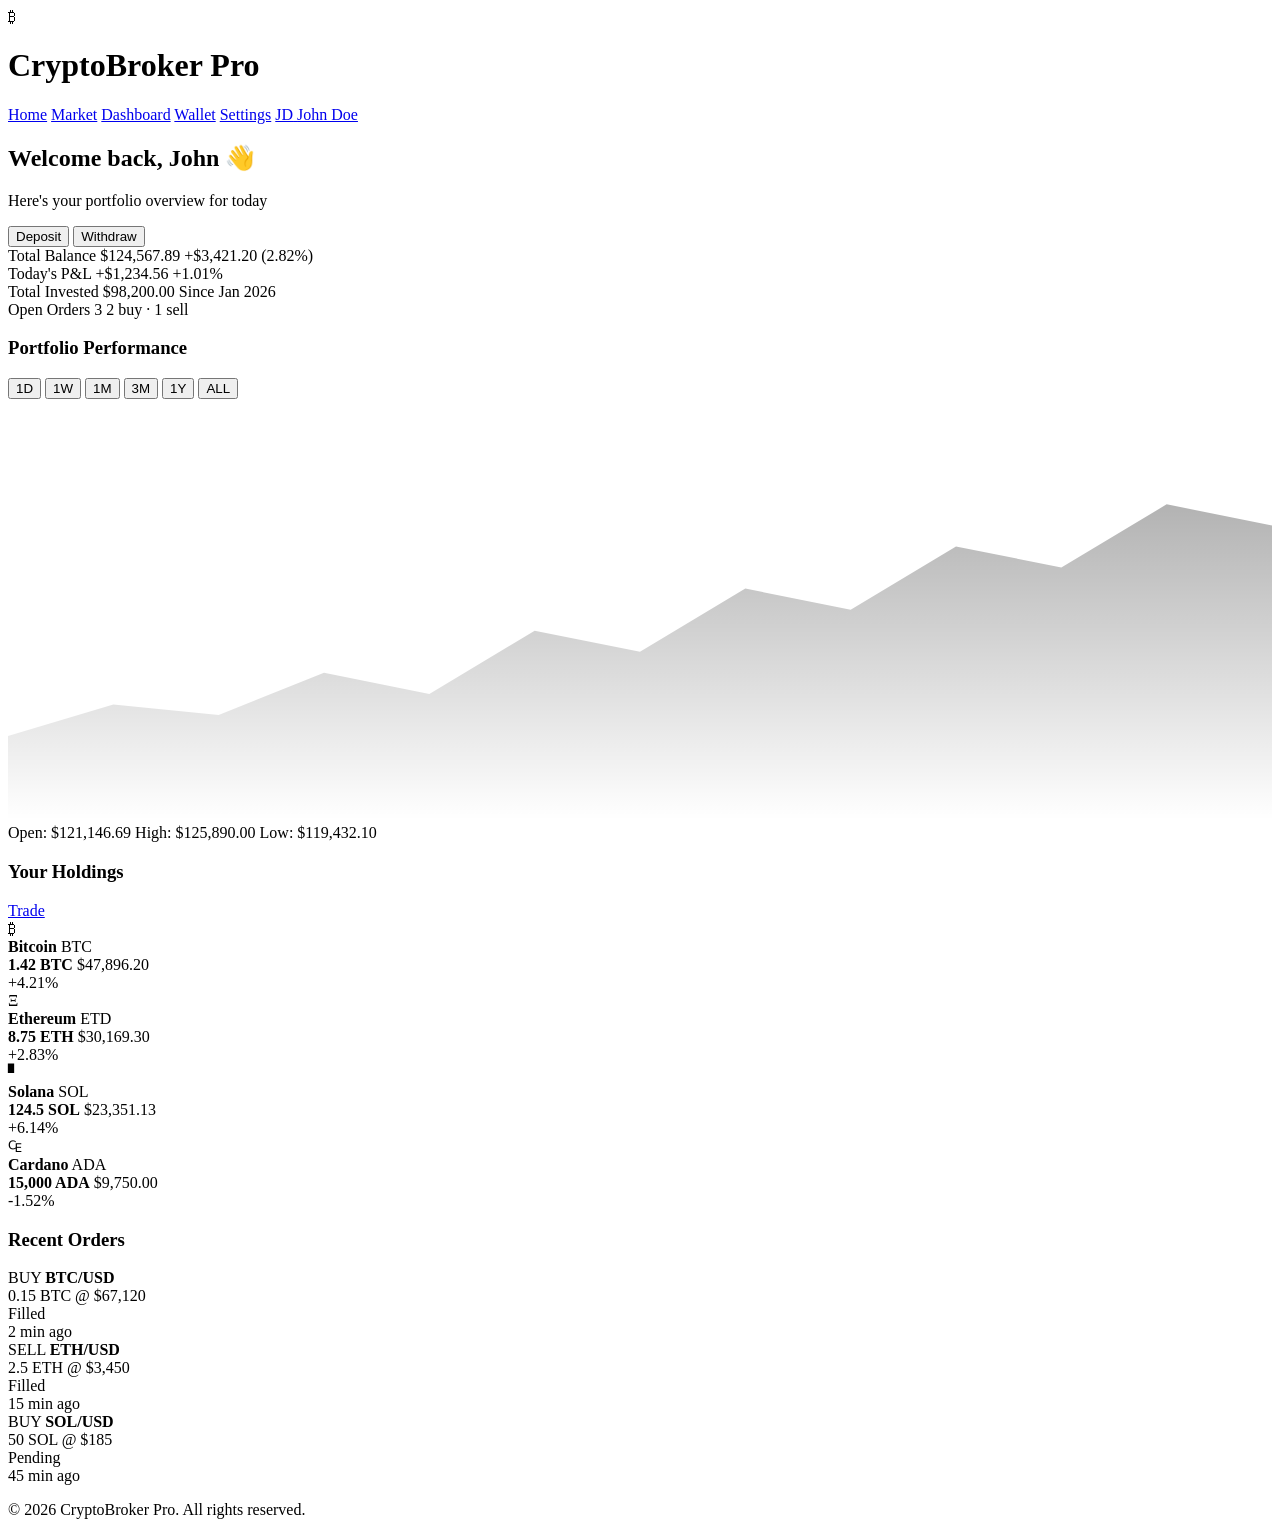
==== dashboard.html @ 443a2b5e "Add dashboard page" ====
<!DOCTYPE html>
<html lang="en">
<head>
    <meta charset="UTF-8">
    <meta name="viewport" content="width=device-width, initial-scale=1.0">
    <title>Dashboard — CryptoBroker Pro</title>
    <link rel="stylesheet" href="styles.css">
    <link href="https://fonts.googleapis.com/css2?family=Inter:wght@400;500;600;700;800&amp;display=swap" rel="stylesheet">
</head>
<body>
    <header>
        <div class="header-inner">
            <div class="logo">
                <span class="logo-icon">₿</span>
                <h1>CryptoBroker <span>Pro</span></h1>
            </div>
            <nav>
                <a href="index.html">Home</a>
                <a href="market.html">Market</a>
                <a href="dashboard.html" class="active">Dashboard</a>
                <a href="wallet.html">Wallet</a>
                <a href="settings.html">Settings</a>
                <a href="#" class="user-menu">
                    <span class="user-avatar">JD</span>
                    <span>John Doe</span>
                </a>
            </nav>
        </div>
    </header>

    <main class="dashboard">
        <div class="dashboard-header">
            <div>
                <h2>Welcome back, John 👋</h2>
                <p>Here's your portfolio overview for today</p>
            </div>
            <div class="dashboard-actions">
                <button class="btn-primary">Deposit</button>
                <button class="btn-outline">Withdraw</button>
            </div>
        </div>

        <div class="portfolio-summary">
            <div class="summary-card">
                <span class="summary-label">Total Balance</span>
                <span class="summary-value">$124,567.89</span>
                <span class="summary-change up">+$3,421.20 (2.82%)</span>
            </div>
            <div class="summary-card">
                <span class="summary-label">Today's P&L</span>
                <span class="summary-value">+$1,234.56</span>
                <span class="summary-change up">+1.01%</span>
            </div>
            <div class="summary-card">
                <span class="summary-label">Total Invested</span>
                <span class="summary-value">$98,200.00</span>
                <span class="summary-change">Since Jan 2026</span>
            </div>
            <div class="summary-card">
                <span class="summary-label">Open Orders</span>
                <span class="summary-value">3</span>
                <span class="summary-change">2 buy · 1 sell</span>
            </div>
        </div>

        <div class="dashboard-grid">
            <div class="dashboard-card chart-card">
                <div class="card-header">
                    <h3>Portfolio Performance</h3>
                    <div class="timeframe-buttons">
                        <button class="active">1D</button>
                        <button>1W</button>
                        <button>1M</button>
                        <button>3M</button>
                        <button>1Y</button>
                        <button>ALL</button>
                    </div>
                </div>
                <div class="chart-placeholder">
                    <div class="chart-svg">
                        <svg viewBox="0 0 600 200" preserveAspectRatio="none">
                            <defs>
                                <linearGradient id="chartGrad" x1="0" y1="0" x2="0" y2="1">
                                    <stop offset="0%" stop-color="var(--chart-up)" stop-opacity="0.3"/>
                                    <stop offset="100%" stop-color="var(--chart-up)" stop-opacity="0"/>
                                </linearGradient>
                            </defs>
                            <path d="M0,160 L50,145 L100,150 L150,130 L200,140 L250,110 L300,120 L350,90 L400,100 L450,70 L500,80 L550,50 L600,60" fill="none" stroke="var(--chart-up)" stroke-width="2"/>
                            <path d="M0,160 L50,145 L100,150 L150,130 L200,140 L250,110 L300,120 L350,90 L400,100 L450,70 L500,80 L550,50 L600,60 L600,200 L0,200 Z" fill="url(#chartGrad)"/>
                        </svg>
                    </div>
                    <div class="chart-stats">
                        <span>Open: $121,146.69</span>
                        <span>High: $125,890.00</span>
                        <span>Low: $119,432.10</span>
                    </div>
                </div>
            </div>

            <div class="dashboard-card holdings-card">
                <div class="card-header">
                    <h3>Your Holdings</h3>
                    <a href="market.html" class="btn-outline btn-sm">Trade</a>
                </div>
                <div class="holdings-table">
                    <div class="holding-row">
                        <div class="holding-info">
                            <div class="holding-icon btc">₿</div>
                            <div>
                                <strong>Bitcoin</strong>
                                <span>BTC</span>
                            </div>
                        </div>
                        <div class="holding-amount">
                            <strong>1.42 BTC</strong>
                            <span>$47,896.20</span>
                        </div>
                        <div class="holding-change up">+4.21%</div>
                    </div>
                    <div class="holding-row">
                        <div class="holding-info">
                            <div class="holding-icon eth">Ξ</div>
                            <div>
                                <strong>Ethereum</strong>
                                <span>ETD</span>
                            </div>
                        </div>
                        <div class="holding-amount">
                            <strong>8.75 ETH</strong>
                            <span>$30,169.30</span>
                        </div>
                        <div class="holding-change up">+2.83%</div>
                    </div>
                    <div class="holding-row">
                        <div class="holding-info">
                            <div class="holding-icon sol">▘</div>
                            <div>
                                <strong>Solana</strong>
                                <span>SOL</span>
                            </div>
                        </div>
                        <div class="holding-amount">
                            <strong>124.5 SOL</strong>
                            <span>$23,351.13</span>
                        </div>
                        <div class="holding-change up">+6.14%</div>
                    </div>
                    <div class="holding-row">
                        <div class="holding-info">
                            <div class="holding-icon ada">₠</div>
                            <div>
                                <strong>Cardano</strong>
                                <span>ADA</span>
                            </div>
                        </div>
                        <div class="holding-amount">
                            <strong>15,000 ADA</strong>
                            <span>$9,750.00</span>
                        </div>
                        <div class="holding-change down">-1.52%</div>
                    </div>
                </div>
            </div>

            <div class="dashboard-card orders-card">
                <div class="card-header">
                    <h3>Recent Orders</h3>
                </div>
                <div class="orders-list">
                    <div class="order-row">
                        <div>
                            <span class="order-type buy">BUY</span>
                            <strong>BTC/USD</strong>
                        </div>
                        <div>0.15 BTC @ $67,120</div>
                        <div class="order-status filled">Filled</div>
                        <span>2 min ago</span>
                    </div>
                    <div class="order-row">
                        <div>
                            <span class="order-type sell">SELL</span>
                            <strong>ETH/USD</strong>
                        </div>
                        <div>2.5 ETH @ $3,450</div>
                        <div class="order-status filled">Filled</div>
                        <span>15 min ago</span>
                    </div>
                    <div class="order-row">
                        <div>
                            <span class="order-type buy">BUY</span>
                            <strong>SOL/USD</strong>
                        </div>
                        <div>50 SOL @ $185</div>
                        <div class="order-status pending">Pending</div>
                        <span>45 min ago</span>
                    </div>
                </div>
            </div>
        </div>
    </main>

    <footer>
        <p>© 2026 CryptoBroker Pro. All rights reserved.</p>
    </footer>

    <script src="script.js"></script>
</body>
</html>
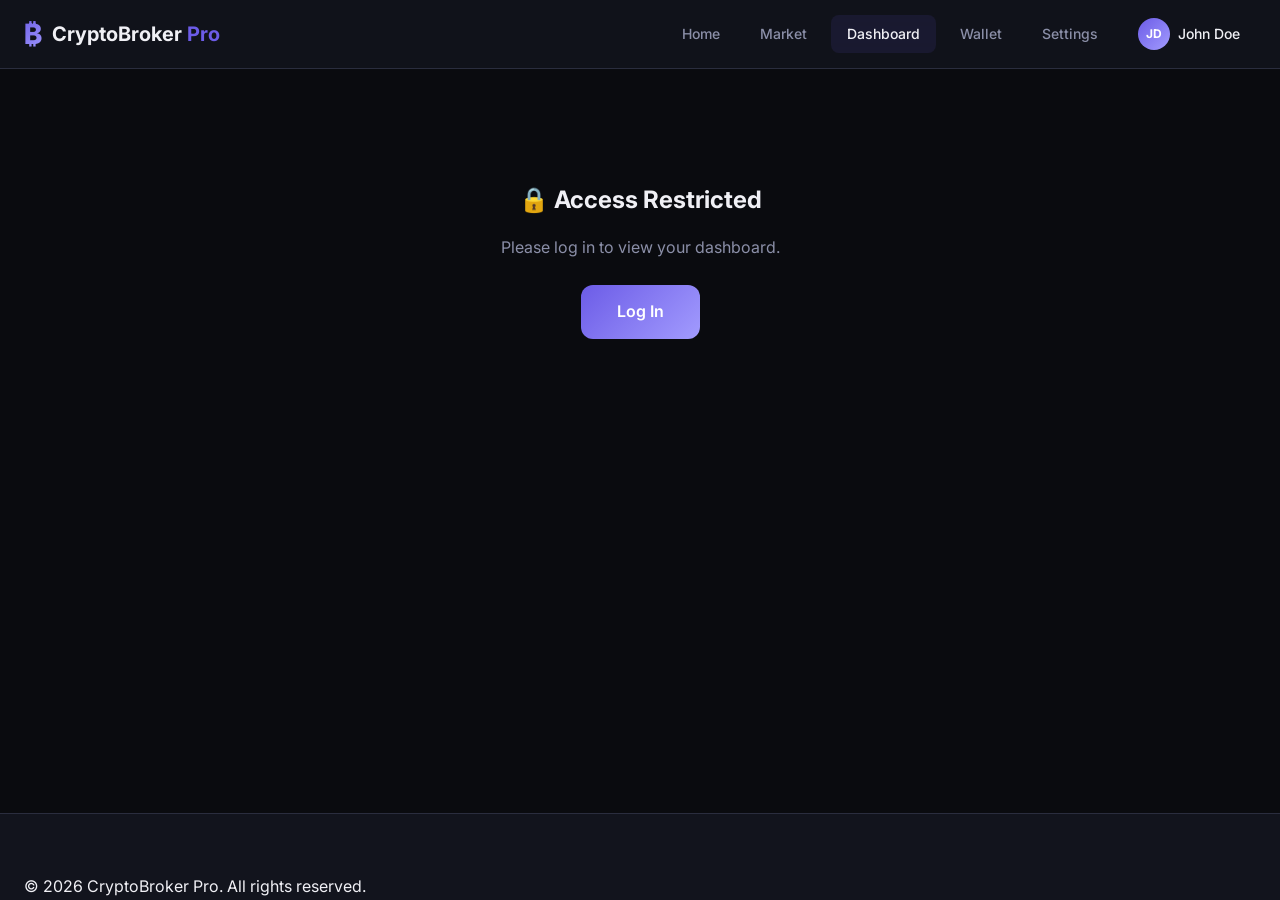
==== commit 3b9f158b: "Add files via upload" ====
--- a/dashboard.html
+++ b/dashboard.html
@@ -1,208 +1,209 @@
-<!DOCTYPE html>
-<html lang="en">
-<head>
-    <meta charset="UTF-8">
-    <meta name="viewport" content="width=device-width, initial-scale=1.0">
-    <title>Dashboard — CryptoBroker Pro</title>
-    <link rel="stylesheet" href="styles.css">
-    <link href="https://fonts.googleapis.com/css2?family=Inter:wght@400;500;600;700;800&amp;display=swap" rel="stylesheet">
-</head>
-<body>
-    <header>
-        <div class="header-inner">
-            <div class="logo">
-                <span class="logo-icon">₿</span>
-                <h1>CryptoBroker <span>Pro</span></h1>
-            </div>
-            <nav>
-                <a href="index.html">Home</a>
-                <a href="market.html">Market</a>
-                <a href="dashboard.html" class="active">Dashboard</a>
-                <a href="wallet.html">Wallet</a>
-                <a href="settings.html">Settings</a>
-                <a href="#" class="user-menu">
-                    <span class="user-avatar">JD</span>
-                    <span>John Doe</span>
-                </a>
-            </nav>
-        </div>
-    </header>
-
-    <main class="dashboard">
-        <div class="dashboard-header">
-            <div>
-                <h2>Welcome back, John 👋</h2>
-                <p>Here's your portfolio overview for today</p>
-            </div>
-            <div class="dashboard-actions">
-                <button class="btn-primary">Deposit</button>
-                <button class="btn-outline">Withdraw</button>
-            </div>
-        </div>
-
-        <div class="portfolio-summary">
-            <div class="summary-card">
-                <span class="summary-label">Total Balance</span>
-                <span class="summary-value">$124,567.89</span>
-                <span class="summary-change up">+$3,421.20 (2.82%)</span>
-            </div>
-            <div class="summary-card">
-                <span class="summary-label">Today's P&L</span>
-                <span class="summary-value">+$1,234.56</span>
-                <span class="summary-change up">+1.01%</span>
-            </div>
-            <div class="summary-card">
-                <span class="summary-label">Total Invested</span>
-                <span class="summary-value">$98,200.00</span>
-                <span class="summary-change">Since Jan 2026</span>
-            </div>
-            <div class="summary-card">
-                <span class="summary-label">Open Orders</span>
-                <span class="summary-value">3</span>
-                <span class="summary-change">2 buy · 1 sell</span>
-            </div>
-        </div>
-
-        <div class="dashboard-grid">
-            <div class="dashboard-card chart-card">
-                <div class="card-header">
-                    <h3>Portfolio Performance</h3>
-                    <div class="timeframe-buttons">
-                        <button class="active">1D</button>
-                        <button>1W</button>
-                        <button>1M</button>
-                        <button>3M</button>
-                        <button>1Y</button>
-                        <button>ALL</button>
-                    </div>
-                </div>
-                <div class="chart-placeholder">
-                    <div class="chart-svg">
-                        <svg viewBox="0 0 600 200" preserveAspectRatio="none">
-                            <defs>
-                                <linearGradient id="chartGrad" x1="0" y1="0" x2="0" y2="1">
-                                    <stop offset="0%" stop-color="var(--chart-up)" stop-opacity="0.3"/>
-                                    <stop offset="100%" stop-color="var(--chart-up)" stop-opacity="0"/>
-                                </linearGradient>
-                            </defs>
-                            <path d="M0,160 L50,145 L100,150 L150,130 L200,140 L250,110 L300,120 L350,90 L400,100 L450,70 L500,80 L550,50 L600,60" fill="none" stroke="var(--chart-up)" stroke-width="2"/>
-                            <path d="M0,160 L50,145 L100,150 L150,130 L200,140 L250,110 L300,120 L350,90 L400,100 L450,70 L500,80 L550,50 L600,60 L600,200 L0,200 Z" fill="url(#chartGrad)"/>
-                        </svg>
-                    </div>
-                    <div class="chart-stats">
-                        <span>Open: $121,146.69</span>
-                        <span>High: $125,890.00</span>
-                        <span>Low: $119,432.10</span>
-                    </div>
-                </div>
-            </div>
-
-            <div class="dashboard-card holdings-card">
-                <div class="card-header">
-                    <h3>Your Holdings</h3>
-                    <a href="market.html" class="btn-outline btn-sm">Trade</a>
-                </div>
-                <div class="holdings-table">
-                    <div class="holding-row">
-                        <div class="holding-info">
-                            <div class="holding-icon btc">₿</div>
-                            <div>
-                                <strong>Bitcoin</strong>
-                                <span>BTC</span>
-                            </div>
-                        </div>
-                        <div class="holding-amount">
-                            <strong>1.42 BTC</strong>
-                            <span>$47,896.20</span>
-                        </div>
-                        <div class="holding-change up">+4.21%</div>
-                    </div>
-                    <div class="holding-row">
-                        <div class="holding-info">
-                            <div class="holding-icon eth">Ξ</div>
-                            <div>
-                                <strong>Ethereum</strong>
-                                <span>ETD</span>
-                            </div>
-                        </div>
-                        <div class="holding-amount">
-                            <strong>8.75 ETH</strong>
-                            <span>$30,169.30</span>
-                        </div>
-                        <div class="holding-change up">+2.83%</div>
-                    </div>
-                    <div class="holding-row">
-                        <div class="holding-info">
-                            <div class="holding-icon sol">▘</div>
-                            <div>
-                                <strong>Solana</strong>
-                                <span>SOL</span>
-                            </div>
-                        </div>
-                        <div class="holding-amount">
-                            <strong>124.5 SOL</strong>
-                            <span>$23,351.13</span>
-                        </div>
-                        <div class="holding-change up">+6.14%</div>
-                    </div>
-                    <div class="holding-row">
-                        <div class="holding-info">
-                            <div class="holding-icon ada">₠</div>
-                            <div>
-                                <strong>Cardano</strong>
-                                <span>ADA</span>
-                            </div>
-                        </div>
-                        <div class="holding-amount">
-                            <strong>15,000 ADA</strong>
-                            <span>$9,750.00</span>
-                        </div>
-                        <div class="holding-change down">-1.52%</div>
-                    </div>
-                </div>
-            </div>
-
-            <div class="dashboard-card orders-card">
-                <div class="card-header">
-                    <h3>Recent Orders</h3>
-                </div>
-                <div class="orders-list">
-                    <div class="order-row">
-                        <div>
-                            <span class="order-type buy">BUY</span>
-                            <strong>BTC/USD</strong>
-                        </div>
-                        <div>0.15 BTC @ $67,120</div>
-                        <div class="order-status filled">Filled</div>
-                        <span>2 min ago</span>
-                    </div>
-                    <div class="order-row">
-                        <div>
-                            <span class="order-type sell">SELL</span>
-                            <strong>ETH/USD</strong>
-                        </div>
-                        <div>2.5 ETH @ $3,450</div>
-                        <div class="order-status filled">Filled</div>
-                        <span>15 min ago</span>
-                    </div>
-                    <div class="order-row">
-                        <div>
-                            <span class="order-type buy">BUY</span>
-                            <strong>SOL/USD</strong>
-                        </div>
-                        <div>50 SOL @ $185</div>
-                        <div class="order-status pending">Pending</div>
-                        <span>45 min ago</span>
-                    </div>
-                </div>
-            </div>
-        </div>
-    </main>
-
-    <footer>
-        <p>© 2026 CryptoBroker Pro. All rights reserved.</p>
-    </footer>
-
-    <script src="script.js"></script>
-</body>
-</html>+<!DOCTYPE html>
+<html lang="en">
+<head>
+    <meta charset="UTF-8">
+    <meta name="viewport" content="width=device-width, initial-scale=1.0">
+    <title>Dashboard — CryptoBroker Pro</title>
+    <link rel="stylesheet" href="styles.css">
+    <link href="https://fonts.googleapis.com/css2?family=Inter:wght@400;500;600;700;800&display=swap" rel="stylesheet">
+</head>
+<body>
+    <header>
+        <div class="header-inner">
+            <div class="logo">
+                <span class="logo-icon">₿</span>
+                <h1>CryptoBroker <span>Pro</span></h1>
+            </div>
+            <nav>
+                <a href="index.html">Home</a>
+                <a href="market.html">Market</a>
+                <a href="dashboard.html" class="active">Dashboard</a>
+                <a href="wallet.html">Wallet</a>
+                <a href="settings.html">Settings</a>
+                <a href="#" class="user-menu">
+                    <span class="user-avatar">JD</span>
+                    <span>John Doe</span>
+                </a>
+            </nav>
+        </div>
+    </header>
+
+    <main class="dashboard">
+        <div class="dashboard-header">
+            <div>
+                <h2>Welcome back, John 👋</h2>
+                <p>Here's your portfolio overview for today</p>
+            </div>
+            <div class="dashboard-actions">
+                <button class="btn-primary">Deposit</button>
+                <button class="btn-outline">Withdraw</button>
+            </div>
+        </div>
+
+        <div class="portfolio-summary">
+            <div class="summary-card">
+                <span class="summary-label">Total Balance</span>
+                <span class="summary-value">$124,567.89</span>
+                <span class="summary-change up">+$3,421.20 (2.82%)</span>
+            </div>
+            <div class="summary-card">
+                <span class="summary-label">Today's P&L</span>
+                <span class="summary-value">+$1,234.56</span>
+                <span class="summary-change up">+1.01%</span>
+            </div>
+            <div class="summary-card">
+                <span class="summary-label">Total Invested</span>
+                <span class="summary-value">$98,200.00</span>
+                <span class="summary-change">Since Jan 2026</span>
+            </div>
+            <div class="summary-card">
+                <span class="summary-label">Open Orders</span>
+                <span class="summary-value">3</span>
+                <span class="summary-change">2 buy · 1 sell</span>
+            </div>
+        </div>
+
+        <div class="dashboard-grid">
+            <div class="dashboard-card chart-card">
+                <div class="card-header">
+                    <h3>Portfolio Performance</h3>
+                    <div class="timeframe-buttons">
+                        <button class="active">1D</button>
+                        <button>1W</button>
+                        <button>1M</button>
+                        <button>3M</button>
+                        <button>1Y</button>
+                        <button>ALL</button>
+                    </div>
+                </div>
+                <div class="chart-placeholder">
+                    <div class="chart-svg">
+                        <svg viewBox="0 0 600 200" preserveAspectRatio="none">
+                            <defs>
+                                <linearGradient id="chartGrad" x1="0" y1="0" x2="0" y2="1">
+                                    <stop offset="0%" stop-color="var(--chart-up)" stop-opacity="0.3"/>
+                                    <stop offset="100%" stop-color="var(--chart-up)" stop-opacity="0"/>
+                                </linearGradient>
+                            </defs>
+                            <path d="M0,160 L50,145 L100,150 L150,130 L200,140 L250,110 L300,120 L350,90 L400,100 L450,70 L500,80 L550,50 L600,60" fill="none" stroke="var(--chart-up)" stroke-width="2"/>
+                            <path d="M0,160 L50,145 L100,150 L150,130 L200,140 L250,110 L300,120 L350,90 L400,100 L450,70 L500,80 L550,50 L600,60 L600,200 L0,200 Z" fill="url(#chartGrad)"/>
+                        </svg>
+                    </div>
+                    <div class="chart-stats">
+                        <span>Open: $121,146.69</span>
+                        <span>High: $125,890.00</span>
+                        <span>Low: $119,432.10</span>
+                    </div>
+                </div>
+            </div>
+
+            <div class="dashboard-card holdings-card">
+                <div class="card-header">
+                    <h3>Your Holdings</h3>
+                    <a href="market.html" class="btn-outline btn-sm">Trade</a>
+                </div>
+                <div class="holdings-table">
+                    <div class="holding-row">
+                        <div class="holding-info">
+                            <div class="holding-icon btc">₿</div>
+                            <div>
+                                <strong>Bitcoin</strong>
+                                <span>BTC</span>
+                            </div>
+                        </div>
+                        <div class="holding-amount">
+                            <strong>1.42 BTC</strong>
+                            <span>$47,896.20</span>
+                        </div>
+                        <div class="holding-change up">+4.21%</div>
+                    </div>
+                    <div class="holding-row">
+                        <div class="holding-info">
+                            <div class="holding-icon eth">Ξ</div>
+                            <div>
+                                <strong>Ethereum</strong>
+                                <span>ETH</span>
+                            </div>
+                        </div>
+                        <div class="holding-amount">
+                            <strong>8.75 ETH</strong>
+                            <span>$30,169.30</span>
+                        </div>
+                        <div class="holding-change up">+2.83%</div>
+                    </div>
+                    <div class="holding-row">
+                        <div class="holding-info">
+                            <div class="holding-icon sol">◎</div>
+                            <div>
+                                <strong>Solana</strong>
+                                <span>SOL</span>
+                            </div>
+                        </div>
+                        <div class="holding-amount">
+                            <strong>124.5 SOL</strong>
+                            <span>$23,351.13</span>
+                        </div>
+                        <div class="holding-change up">+6.14%</div>
+                    </div>
+                    <div class="holding-row">
+                        <div class="holding-info">
+                            <div class="holding-icon ada">₳</div>
+                            <div>
+                                <strong>Cardano</strong>
+                                <span>ADA</span>
+                            </div>
+                        </div>
+                        <div class="holding-amount">
+                            <strong>15,000 ADA</strong>
+                            <span>$9,750.00</span>
+                        </div>
+                        <div class="holding-change down">-1.52%</div>
+                    </div>
+                </div>
+            </div>
+
+            <div class="dashboard-card orders-card">
+                <div class="card-header">
+                    <h3>Recent Orders</h3>
+                </div>
+                <div class="orders-list">
+                    <div class="order-row">
+                        <div>
+                            <span class="order-type buy">BUY</span>
+                            <strong>BTC/USD</strong>
+                        </div>
+                        <div>0.15 BTC @ $67,120</div>
+                        <div class="order-status filled">Filled</div>
+                        <span>2 min ago</span>
+                    </div>
+                    <div class="order-row">
+                        <div>
+                            <span class="order-type sell">SELL</span>
+                            <strong>ETH/USD</strong>
+                        </div>
+                        <div>2.5 ETH @ $3,450</div>
+                        <div class="order-status filled">Filled</div>
+                        <span>15 min ago</span>
+                    </div>
+                    <div class="order-row">
+                        <div>
+                            <span class="order-type buy">BUY</span>
+                            <strong>SOL/USD</strong>
+                        </div>
+                        <div>50 SOL @ $185</div>
+                        <div class="order-status pending">Pending</div>
+                        <span>45 min ago</span>
+                    </div>
+                </div>
+            </div>
+        </div>
+    </main>
+
+    <footer>
+        <p>© 2026 CryptoBroker Pro. All rights reserved.</p>
+    </footer>
+
+    <script src="script.js"></script>
+<script defer src="https://static.cloudflareinsights.com/beacon.min.js/v4513226cdae34746b4dedf0b4dfa099e1781791509496" integrity="sha512-ZE9pZaUXND66v380QUtch/5sE9tPFh2zg45pR2PB0CVkCtOREv2AJKkSidISWkysEuQ0EH8faUU5du78bx87UQ==" data-cf-beacon='{"version":"2024.11.0","token":"3279d41ec7804124a29acc6e692f9a2b","server_timing":{"name":{"cfCacheStatus":true,"cfEdge":true,"cfExtPri":true,"cfL4":true,"cfOrigin":true,"cfSpeedBrain":true},"location_startswith":null}}' crossorigin="anonymous"></script>
+</body>
+</html>
--- a/styles.css
+++ b/styles.css
@@ -0,0 +1,570 @@
+/* ============================================
+   CryptoBroker Pro — Complete Stylesheet
+   ============================================ */
+
+:root {
+    --bg-primary: #0a0b0f;
+    --bg-secondary: #12141d;
+    --bg-card: #1a1d2e;
+    --bg-card-hover: #222640;
+    --bg-input: #161822;
+    --border: #2a2d3e;
+    --border-light: #353850;
+    --text-primary: #f0f0f5;
+    --text-secondary: #8b8fa8;
+    --text-muted: #5c6080;
+    --accent: #6c5ce7;
+    --accent-hover: #7d6ff0;
+    --accent-glow: rgba(108,92,231,0.25);
+    --green: #00c897;
+    --green-bg: rgba(0,200,151,0.12);
+    --red: #ff4757;
+    --red-bg: rgba(255,71,87,0.12);
+    --chart-up: #00c897;
+    --chart-down: #ff4757;
+    --gradient-1: linear-gradient(135deg,#6c5ce7,#a29bfe);
+    --radius-sm: 8px;
+    --radius: 12px;
+    --radius-lg: 16px;
+    --shadow: 0 4px 24px rgba(0,0,0,0.3);
+    --shadow-lg: 0 8px 48px rgba(0,0,0,0.4);
+    --transition: 0.2s ease;
+}
+*,*::before,*::after{box-sizing:border-box;margin:0;padding:0}
+html{scroll-behavior:smooth}
+body{font-family:'Inter',-apple-system,BlinkMacSystemFont,'Segoe UI',sans-serif;background:var(--bg-primary);color:var(--text-primary);line-height:1.6;min-height:100vh;display:flex;flex-direction:column;-webkit-font-smoothing:antialiased}
+a{color:var(--accent);text-decoration:none;transition:color var(--transition)}
+a:hover{color:var(--accent-hover)}
+img{max-width:100%}
+
+header{background:rgba(18,20,29,0.85);backdrop-filter:blur(20px);-webkit-backdrop-filter:blur(20px);border-bottom:1px solid var(--border);position:sticky;top:0;z-index:100;padding:0 24px}
+.header-inner{max-width:1280px;margin:0 auto;display:flex;align-items:center;justify-content:space-between;height:68px;gap:32px}
+.logo{display:flex;align-items:center;gap:10px}
+.logo-icon{font-size:28px;background:var(--gradient-1);-webkit-background-clip:text;-webkit-text-fill-color:transparent;background-clip:text;font-weight:800}
+.logo h1{font-size:20px;font-weight:700;color:var(--text-primary);white-space:nowrap}
+.logo h1 span{color:var(--accent)}
+nav{display:flex;align-items:center;gap:8px}
+nav a{color:var(--text-secondary);padding:8px 16px;border-radius:var(--radius-sm);font-size:14px;font-weight:500;transition:all var(--transition);white-space:nowrap}
+nav a:hover,nav a.active{color:var(--text-primary);background:rgba(108,92,231,0.1)}
+.mobile-menu-toggle{display:none;background:none;border:none;color:var(--text-primary);font-size:24px;cursor:pointer}
+
+.btn-primary{display:inline-block;background:var(--gradient-1);color:#fff!important;padding:10px 22px;border-radius:var(--radius-sm);font-weight:600;font-size:14px;border:none;cursor:pointer;transition:all var(--transition);text-align:center;white-space:nowrap}
+.btn-primary:hover{transform:translateY(-1px);box-shadow:0 4px 20px var(--accent-glow)}
+.btn-outline{display:inline-block;background:transparent;color:var(--text-primary)!important;padding:10px 22px;border-radius:var(--radius-sm);font-weight:600;font-size:14px;border:1px solid var(--border-light);cursor:pointer;transition:all var(--transition);text-align:center;white-space:nowrap}
+.btn-outline:hover{border-color:var(--accent);color:var(--accent)!important}
+.btn-lg{padding:14px 36px;font-size:16px;border-radius:var(--radius)}
+.btn-full{width:100%;padding:14px;font-size:16px;border-radius:var(--radius)}
+.btn-sm{padding:6px 14px;font-size:12px}
+
+.hero{max-width:1280px;margin:0 auto;padding:80px 24px;display:grid;grid-template-columns:1fr 1fr;gap:60px;align-items:center;min-height:calc(100vh - 68px)}
+.hero-content{display:flex;flex-direction:column;gap:24px}
+.badge{display:inline-flex;align-items:center;gap:8px;background:var(--bg-card);border:1px solid var(--border);padding:8px 16px;border-radius:50px;font-size:13px;color:var(--text-secondary);width:fit-content}
+.hero h2{font-size:clamp(36px,5vw,56px);font-weight:800;line-height:1.1;letter-spacing:-0.02em}
+.gradient-text{background:var(--gradient-1);-webkit-background-clip:text;-webkit-text-fill-color:transparent;background-clip:text}
+.hero p{font-size:18px;color:var(--text-secondary);line-height:1.7;max-width:520px}
+.hero-cta{display:flex;gap:16px;flex-wrap:wrap}
+.hero-stats{display:flex;gap:40px;padding-top:24px}
+.stat{display:flex;flex-direction:column;gap:4px}
+.stat-value{font-size:28px;font-weight:800;color:var(--text-primary)}
+.stat-label{font-size:13px;color:var(--text-muted)}
+.hero-visual{position:relative;height:450px}
+.hero-glow{position:absolute;top:50%;left:50%;transform:translate(-50%,-50%);width:400px;height:400px;background:radial-gradient(circle,var(--accent-glow),transparent 70%);border-radius:50%;pointer-events:none}
+.floating-card{position:absolute;background:var(--bg-card);border:1px solid var(--border-light);border-radius:var(--radius);padding:20px 24px;box-shadow:var(--shadow);animation:float 3s ease-in-out infinite}
+.floating-card .coin{font-size:14px;color:var(--text-muted);display:block;margin-bottom:4px}
+.floating-card .price{font-size:20px;font-weight:700;display:block}
+.floating-card .change{font-size:13px;font-weight:600}
+.card-1{top:10%;left:10%;animation-delay:0s}
+.card-2{top:40%;right:5%;animation-delay:0.5s}
+.card-3{bottom:15%;left:20%;animation-delay:1s}
+@keyframes float{0%,100%{transform:translateY(0)}50%{transform:translateY(-12px)}}
+
+section{padding:100px 24px}
+section h2{font-size:clamp(28px,4vw,40px);font-weight:800;text-align:center;margin-bottom:12px;letter-spacing:-0.02em}
+.section-subtitle{text-align:center;color:var(--text-secondary);font-size:16px;margin-bottom:48px;max-width:560px;margin-left:auto;margin-right:auto}
+
+.features{max-width:1280px;margin:0 auto}
+.features-grid{display:grid;grid-template-columns:repeat(auto-fit,minmax(320px,1fr));gap:24px}
+.feature-card{background:var(--bg-card);border:1px solid var(--border);border-radius:var(--radius-lg);padding:32px;transition:all var(--transition)}
+.feature-card:hover{background:var(--bg-card-hover);border-color:var(--border-light);transform:translateY(-4px);box-shadow:var(--shadow-lg)}
+.feature-icon{font-size:40px;margin-bottom:16px;display:block}
+.feature-card h3{font-size:20px;font-weight:700;margin-bottom:8px}
+.feature-card p{color:var(--text-secondary);font-size:15px;line-height:1.7}
+
+.pricing{max-width:1280px;margin:0 auto;padding-top:0}
+.pricing-grid{display:grid;grid-template-columns:repeat(auto-fit,minmax(300px,1fr));gap:24px;align-items:start}
+.pricing-card{background:var(--bg-card);border:1px solid var(--border);border-radius:var(--radius-lg);padding:36px;text-align:center;transition:all var(--transition);position:relative}
+.pricing-card:hover{border-color:var(--border-light);transform:translateY(-4px)}
+.pricing-card.featured{border-color:var(--accent);background:var(--bg-card-hover);transform:scale(1.03);box-shadow:0 0 40px var(--accent-glow)}
+.pricing-card.featured:hover{transform:scale(1.03) translateY(-4px)}
+.featured-badge{position:absolute;top:-13px;left:50%;transform:translateX(-50%);background:var(--gradient-1);color:#fff;padding:6px 20px;border-radius:50px;font-size:12px;font-weight:600}
+.pricing-card h3{font-size:20px;font-weight:700;margin-bottom:16px}
+.price{font-size:44px;font-weight:800;margin-bottom:24px}
+.price span{font-size:16px;font-weight:400;color:var(--text-muted)}
+.pricing-card ul{list-style:none;margin-bottom:32px;text-align:left}
+.pricing-card li{padding:10px 0;color:var(--text-secondary);font-size:15px;border-bottom:1px solid var(--border)}
+.pricing-card li:last-child{border-bottom:none}
+
+.testimonials{max-width:1280px;margin:0 auto;padding-top:0}
+.testimonials-grid{display:grid;grid-template-columns:repeat(auto-fit,minmax(300px,1fr));gap:24px}
+.testimonial-card{background:var(--bg-card);border:1px solid var(--border);border-radius:var(--radius-lg);padding:28px;transition:all var(--transition)}
+.testimonial-card:hover{border-color:var(--border-light);background:var(--bg-card-hover)}
+.stars{color:#fbbf24;font-size:18px;margin-bottom:12px}
+.testimonial-card>p{color:var(--text-primary);font-size:15px;line-height:1.7;margin-bottom:20px}
+.author{display:flex;align-items:center;gap:12px}
+.avatar{width:42px;height:42px;border-radius:50%;background:var(--gradient-1);display:flex;align-items:center;justify-content:center;font-weight:700;font-size:14px;color:#fff}
+.author strong{display:block;font-size:14px}
+.author span{font-size:12px;color:var(--text-muted)}
+
+.cta{max-width:700px;margin:0 auto;text-align:center;background:var(--bg-card);border:1px solid var(--border);border-radius:var(--radius-lg);padding:64px 48px;margin-bottom:60px}
+.cta p{color:var(--text-secondary);font-size:16px;margin-bottom:32px}
+
+.auth-page{flex:1;display:flex;align-items:center;justify-content:center;padding:60px 24px}
+.auth-container{background:var(--bg-card);border:1px solid var(--border);border-radius:var(--radius-lg);padding:40px;width:100%;max-width:440px;box-shadow:var(--shadow-lg)}
+.auth-header{text-align:center;margin-bottom:32px}
+.auth-header h2{font-size:28px;font-weight:800;margin-bottom:8px}
+.auth-header p{color:var(--text-secondary);font-size:15px}
+.auth-form{display:flex;flex-direction:column;gap:20px}
+.form-group{display:flex;flex-direction:column;gap:6px}
+.form-group label{font-size:13px;font-weight:600;color:var(--text-secondary)}
+.input-wrapper{position:relative;display:flex;align-items:center}
+.input-icon{position:absolute;left:14px;font-size:16px;pointer-events:none}
+.input-wrapper input{width:100%;padding:12px 16px 12px 40px;background:var(--bg-input);border:1px solid var(--border);border-radius:var(--radius-sm);color:var(--text-primary);font-size:15px;font-family:inherit;transition:all var(--transition)}
+.input-wrapper input:focus{outline:none;border-color:var(--accent);box-shadow:0 0 0 3px var(--accent-glow)}
+.input-wrapper input::placeholder{color:var(--text-muted)}
+.toggle-password{position:absolute;right:12px;background:none;border:none;cursor:pointer;font-size:18px;padding:4px}
+.form-options{display:flex;justify-content:space-between;align-items:center}
+.checkbox-label{display:flex;align-items:center;gap:8px;font-size:13px;color:var(--text-secondary);cursor:pointer}
+.checkbox-label input[type="checkbox"]{accent-color:var(--accent);width:16px;height:16px}
+.forgot-link{font-size:13px;color:var(--accent)}
+.form-error{background:var(--red-bg);border:1px solid var(--red);color:var(--red);padding:12px 16px;border-radius:var(--radius-sm);font-size:13px;font-weight:500}
+.hidden{display:none}
+.password-strength{margin-top:6px}
+.strength-bar{height:4px;border-radius:2px;background:var(--border);transition:all var(--transition);width:0}
+.strength-text{font-size:11px;color:var(--text-muted);margin-top:4px;display:block}
+.auth-divider{display:flex;align-items:center;gap:16px;margin:24px 0}
+.auth-divider::before,.auth-divider::after{content:'';flex:1;height:1px;background:var(--border)}
+.auth-divider span{font-size:12px;color:var(--text-muted);white-space:nowrap}
+.social-login{display:grid;grid-template-columns:repeat(auto-fit,minmax(110px,1fr));gap:12px;margin-bottom:24px}
+.social-btn{display:flex;align-items:center;justify-content:center;gap:8px;padding:10px;background:var(--bg-input);border:1px solid var(--border);border-radius:var(--radius-sm);color:var(--text-primary);font-size:14px;font-family:inherit;font-weight:500;cursor:pointer;transition:all var(--transition)}
+.social-btn:hover{background:var(--bg-card-hover);border-color:var(--border-light)}
+.auth-switch{text-align:center;font-size:14px;color:var(--text-secondary)}
+.auth-switch a{font-weight:600}
+
+.dashboard{max-width:1280px;margin:0 auto;padding:32px 24px;flex:1}
+.dashboard-header{display:flex;justify-content:space-between;align-items:flex-start;margin-bottom:32px;flex-wrap:wrap;gap:16px}
+.dashboard-header h2{font-size:28px;text-align:left;margin-bottom:0}
+.dashboard-header p{color:var(--text-secondary);font-size:14px}
+.dashboard-actions{display:flex;gap:12px}
+.portfolio-summary{display:grid;grid-template-columns:repeat(auto-fit,minmax(220px,1fr));gap:16px;margin-bottom:32px}
+.summary-card{background:var(--bg-card);border:1px solid var(--border);border-radius:var(--radius);padding:20px 24px;transition:all var(--transition)}
+.summary-card:hover{border-color:var(--border-light);background:var(--bg-card-hover)}
+.summary-label{display:block;font-size:12px;color:var(--text-muted);text-transform:uppercase;letter-spacing:0.05em;margin-bottom:8px}
+.summary-value{display:block;font-size:26px;font-weight:800;margin-bottom:4px}
+.summary-change{font-size:13px;font-weight:500;color:var(--text-secondary)}
+.summary-change.up{color:var(--green)}
+.summary-change.down{color:var(--red)}
+.dashboard-grid{display:grid;grid-template-columns:1.5fr 1fr;gap:24px}
+.dashboard-card{background:var(--bg-card);border:1px solid var(--border);border-radius:var(--radius-lg);padding:24px}
+.chart-card{grid-row:1/3}
+.holdings-card,.orders-card{grid-column:2}
+.card-header{display:flex;justify-content:space-between;align-items:center;margin-bottom:20px}
+.card-header h3{font-size:16px;font-weight:700}
+.timeframe-buttons{display:flex;gap:4px}
+.timeframe-buttons button{background:none;border:none;color:var(--text-muted);font-size:12px;font-weight:600;cursor:pointer;padding:4px 10px;border-radius:4px;transition:all var(--transition);font-family:inherit}
+.timeframe-buttons button.active,.timeframe-buttons button:hover{background:var(--accent);color:#fff}
+.chart-placeholder{margin-top:16px}
+.chart-svg{width:100%;height:280px}
+.chart-svg svg{width:100%;height:100%}
+.chart-stats{display:flex;justify-content:space-around;margin-top:16px;padding-top:16px;border-top:1px solid var(--border)}
+.chart-stats span{font-size:12px;color:var(--text-muted)}
+.holdings-table{display:flex;flex-direction:column;gap:2px}
+.holding-row{display:grid;grid-template-columns:1.5fr 1fr 0.5fr;align-items:center;padding:14px 0;border-bottom:1px solid var(--border);gap:8px}
+.holding-row:last-child{border-bottom:none}
+.holding-info{display:flex;align-items:center;gap:12px}
+.holding-icon{width:40px;height:40px;border-radius:50%;display:flex;align-items:center;justify-content:center;font-size:20px;font-weight:700;flex-shrink:0}
+.holding-icon.btc{background:#f7931a20;color:#f7931a}
+.holding-icon.eth{background:#627eea20;color:#627eea}
+.holding-icon.sol{background:#14f19520;color:#14f195}
+.holding-icon.ada{background:#0033ad20;color:#0033ad}
+.holding-info strong{display:block;font-size:14px}
+.holding-info span{font-size:12px;color:var(--text-muted)}
+.holding-amount strong{display:block;font-size:14px}
+.holding-amount span{font-size:12px;color:var(--text-muted)}
+.holding-change{font-size:13px;font-weight:600;text-align:right}
+.holding-change.up{color:var(--green)}
+.holding-change.down{color:var(--red)}
+.orders-list{display:flex;flex-direction:column;gap:2px}
+.order-row{display:grid;grid-template-columns:1fr 1fr 0.5fr 0.6fr;align-items:center;padding:12px 0;border-bottom:1px solid var(--border);gap:8px;font-size:13px}
+.order-row:last-child{border-bottom:none}
+.order-type{display:inline-block;padding:2px 8px;border-radius:4px;font-size:11px;font-weight:700;text-transform:uppercase;margin-right:6px}
+.order-type.buy{background:var(--green-bg);color:var(--green)}
+.order-type.sell{background:var(--red-bg);color:var(--red)}
+.order-status{font-size:11px;font-weight:600;text-align:center;padding:2px 6px;border-radius:4px}
+.order-status.filled{background:var(--green-bg);color:var(--green)}
+.order-status.pending{background:rgba(251,191,36,0.15);color:#fbbf24}
+.order-row>span:last-child{color:var(--text-muted);text-align:right}
+.user-menu{display:flex;align-items:center;gap:8px;color:var(--text-primary)!important}
+.user-avatar{width:32px;height:32px;border-radius:50%;background:var(--gradient-1);display:flex;align-items:center;justify-content:center;font-size:12px;font-weight:700;color:#fff}
+
+.market-page{max-width:1280px;margin:0 auto;padding:32px 24px;flex:1}
+.page-header{margin-bottom:24px}
+.page-header h2{font-size:28px;text-align:left;margin-bottom:4px}
+.page-header p{color:var(--text-secondary);font-size:14px}
+.market-toolbar{display:flex;gap:16px;margin-bottom:24px;flex-wrap:wrap;align-items:center}
+.search-box{position:relative;flex:1;min-width:240px;max-width:400px}
+.search-icon{position:absolute;left:14px;top:50%;transform:translateY(-50%);font-size:16px}
+.search-box input{width:100%;padding:12px 16px 12px 42px;background:var(--bg-card);border:1px solid var(--border);border-radius:var(--radius-sm);color:var(--text-primary);font-size:14px;font-family:inherit;transition:all var(--transition)}
+.search-box input:focus{outline:none;border-color:var(--accent);box-shadow:0 0 0 3px var(--accent-glow)}
+.search-box input::placeholder{color:var(--text-muted)}
+.market-filters{display:flex;gap:6px;flex-wrap:wrap}
+.filter-btn{background:var(--bg-card);border:1px solid var(--border);color:var(--text-secondary);padding:8px 16px;border-radius:50px;font-size:13px;font-weight:500;cursor:pointer;transition:all var(--transition);font-family:inherit;white-space:nowrap}
+.filter-btn.active,.filter-btn:hover{background:var(--accent);border-color:var(--accent);color:#fff}
+.market-table-container{background:var(--bg-card);border:1px solid var(--border);border-radius:var(--radius-lg);overflow-x:auto}
+.market-table{width:100%;border-collapse:collapse;min-width:800px}
+.market-table th{padding:14px 16px;text-align:left;font-size:11px;font-weight:600;color:var(--text-muted);text-transform:uppercase;letter-spacing:0.05em;border-bottom:1px solid var(--border);white-space:nowrap}
+.market-table td{padding:14px 16px;font-size:14px;border-bottom:1px solid var(--border);white-space:nowrap}
+.market-table tbody tr{transition:all var(--transition);cursor:pointer}
+.market-table tbody tr:hover{background:var(--bg-card-hover)}
+.market-table tbody tr:last-child td{border-bottom:none}
+.coin-info{display:flex;align-items:center;gap:10px}
+.coin-icon{width:32px;height:32px;border-radius:50%;display:flex;align-items:center;justify-content:center;font-size:16px;font-weight:700}
+.coin-name{font-weight:600}
+.coin-symbol{color:var(--text-muted);font-size:12px;display:block}
+.price-cell{font-weight:600}
+.change-cell{font-weight:600}
+.change-cell.up{color:var(--green)}
+.change-cell.down{color:var(--red)}
+.volume-cell,.mcap-cell{color:var(--text-secondary)}
+.mini-sparkline{width:80px;height:30px}
+.action-cell button{background:var(--gradient-1);color:#fff;border:none;padding:6px 16px;border-radius:6px;font-size:12px;font-weight:600;cursor:pointer;transition:all var(--transition);font-family:inherit}
+.action-cell button:hover{transform:translateY(-1px);box-shadow:0 4px 12px var(--accent-glow)}
+
+footer{background:var(--bg-secondary);border-top:1px solid var(--border);padding:60px 24px 0;margin-top:auto}
+.footer-grid{max-width:1280px;margin:0 auto;display:grid;grid-template-columns:2fr 1fr 1fr 1fr;gap:48px;padding-bottom:48px}
+.footer-brand p{color:var(--text-secondary);font-size:14px;line-height:1.7;margin-top:12px}
+.footer-links{display:flex;flex-direction:column;gap:10px}
+.footer-links h4{font-size:14px;font-weight:700;margin-bottom:8px}
+.footer-links a{color:var(--text-secondary);font-size:14px;transition:color var(--transition)}
+.footer-links a:hover{color:var(--text-primary)}
+.footer-bottom{max-width:1280px;margin:0 auto;display:flex;justify-content:space-between;align-items:center;padding:24px 0;border-top:1px solid var(--border);font-size:13px;color:var(--text-muted);flex-wrap:wrap;gap:12px}
+.footer-legal{display:flex;gap:20px}
+.footer-legal a{color:var(--text-muted);font-size:13px}
+.footer-legal a:hover{color:var(--text-primary)}
+
+.up{color:var(--green)}
+.down{color:var(--red)}
+.price.up,.change.up{color:var(--green)}
+.price.down,.change.down{color:var(--red)}
+
+@media(max-width:1024px){
+.hero{grid-template-columns:1fr;text-align:center;padding:48px 24px;min-height:auto}
+.hero p{max-width:100%}
+.hero-cta{justify-content:center}
+.hero-stats{justify-content:center}
+.hero-visual{display:none}
+.dashboard-grid{grid-template-columns:1fr}
+.chart-card,.holdings-card,.orders-card{grid-column:1}
+.chart-card{grid-row:auto}
+.footer-grid{grid-template-columns:1fr 1fr}
+}
+
+@media(max-width:768px){
+nav{display:none;position:absolute;top:68px;left:0;right:0;background:var(--bg-secondary);flex-direction:column;padding:16px;border-bottom:1px solid var(--border)}
+nav.open{display:flex}
+.mobile-menu-toggle{display:block}
+.hero-stats{gap:24px;flex-wrap:wrap}
+.pricing-grid{grid-template-columns:1fr}
+.pricing-card.featured{transform:none}
+.pricing-card.featured:hover{transform:translateY(-4px)}
+.footer-grid{grid-template-columns:1fr;gap:32px}
+.auth-container{padding:28px}
+.wallet-balance-bar{flex-direction:column;gap:12px}
+.balance-card{flex:1 1 auto!important;min-width:100%}
+.balance-actions{flex-direction:row;width:100%;justify-content:stretch}
+.balance-actions .btn-primary,.balance-actions .btn-outline{flex:1;text-align:center}
+.wallet-grid{grid-template-columns:1fr!important}
+.tx-header-grid,.tx-item{grid-template-columns:1fr 1fr 0.6fr 0.5fr!important}
+.assets-table{min-width:600px}
+.modal{width:95%!important;margin:20px}
+.deposit-tabs{flex-wrap:wrap}
+.deposit-tab{flex:1;min-width:80px}
+.qr-placeholder{width:140px;height:140px}
+}
+
+/* ============================================
+   WALLET PAGE
+   ============================================ */
+.wallet-page{max-width:1280px;margin:0 auto;padding:32px 24px;flex:1}
+.wallet-balance-bar{display:flex;gap:16px;align-items:stretch;margin-bottom:32px;flex-wrap:wrap}
+.balance-card{background:var(--bg-card);border:1px solid var(--border);border-radius:var(--radius-lg);padding:20px 24px;display:flex;align-items:center;gap:16px;transition:all var(--transition);flex:1;min-width:220px}
+.balance-card:hover{border-color:var(--border-light);background:var(--bg-card-hover)}
+.balance-icon{font-size:36px;flex-shrink:0}
+.balance-info{display:flex;flex-direction:column;gap:2px;min-width:0}
+.balance-label{font-size:12px;color:var(--text-muted);text-transform:uppercase;letter-spacing:0.05em}
+.balance-value{font-size:24px;font-weight:800;color:var(--text-primary)}
+.balance-btc{font-size:13px;color:var(--text-muted)}
+.balance-sub{font-size:12px;color:var(--text-muted)}
+.balance-actions{display:flex;flex-direction:column;gap:10px;justify-content:center;min-width:140px}
+.balance-actions .btn-primary,.balance-actions .btn-outline{width:100%;text-align:center}
+
+.wallet-grid{display:grid;grid-template-columns:1.2fr 1fr;gap:24px;align-items:start}
+.wallet-section{background:var(--bg-card);border:1px solid var(--border);border-radius:var(--radius-lg);overflow:hidden}
+.section-header{display:flex;justify-content:space-between;align-items:center;padding:20px 24px;border-bottom:1px solid var(--border)}
+.section-header h2{font-size:16px;font-weight:700;margin-bottom:0;text-align:left}
+
+.assets-table-wrap{overflow-x:auto}
+.assets-table{width:100%;border-collapse:collapse;min-width:500px}
+.assets-table th{padding:12px 16px;text-align:left;font-size:11px;font-weight:600;color:var(--text-muted);text-transform:uppercase;letter-spacing:0.05em;border-bottom:1px solid var(--border);white-space:nowrap}
+.assets-table td{padding:14px 16px;font-size:14px;border-bottom:1px solid var(--border);white-space:nowrap}
+.assets-table tbody tr{transition:all var(--transition)}
+.assets-table tbody tr:hover{background:var(--bg-card-hover)}
+.assets-table tbody tr:last-child td{border-bottom:none}
+.asset-info{display:flex;align-items:center;gap:10px}
+.asset-icon{width:34px;height:34px;border-radius:50%;display:flex;align-items:center;justify-content:center;font-size:16px;font-weight:700;flex-shrink:0}
+.asset-icon.btc{background:#f7931a20;color:#f7931a}
+.asset-icon.eth{background:#627eea20;color:#627eea}
+.asset-icon.sol{background:#14f19520;color:#14f195}
+.asset-icon.ada{background:#0033ad20;color:#0033ad}
+.asset-icon.usdt{background:#26a17b20;color:#26a17b}
+.asset-icon.usdc{background:#2775ca20;color:#2775ca}
+.asset-balance{font-weight:600}
+.asset-usd{font-weight:600;color:var(--text-primary)}
+.asset-change{font-weight:600;font-size:13px}
+.asset-change.up{color:var(--green)}
+.asset-change.down{color:var(--red)}
+.asset-actions{display:flex;gap:6px}
+.asset-actions .btn-sm{padding:5px 12px;font-size:11px}
+
+.history-filters{display:flex;gap:8px;align-items:center}
+.tx-filter-select{background:var(--bg-input);border:1px solid var(--border);border-radius:var(--radius-sm);color:var(--text-primary);padding:8px 12px;font-size:13px;font-family:inherit;cursor:pointer;min-width:130px}
+.tx-filter-select:focus{outline:none;border-color:var(--accent)}
+.tx-search{background:var(--bg-input);border:1px solid var(--border);border-radius:var(--radius-sm);color:var(--text-primary);padding:8px 12px;font-size:13px;font-family:inherit;max-width:180px}
+.tx-search:focus{outline:none;border-color:var(--accent)}
+.tx-search::placeholder{color:var(--text-muted)}
+
+.tx-header-grid{display:grid;grid-template-columns:1.2fr 1fr 0.7fr 0.8fr 1fr;padding:12px 24px;border-bottom:1px solid var(--border);font-size:11px;font-weight:600;color:var(--text-muted);text-transform:uppercase;letter-spacing:0.05em}
+.tx-list{max-height:500px;overflow-y:auto}
+.tx-item{display:grid;grid-template-columns:1.2fr 1fr 0.7fr 0.8fr 1fr;padding:14px 24px;border-bottom:1px solid var(--border);font-size:13px;align-items:center;transition:all var(--transition);cursor:default}
+.tx-item:hover{background:var(--bg-card-hover)}
+.tx-item:last-child{border-bottom:none}
+.tx-type{display:flex;align-items:center;gap:8px}
+.tx-type-icon{width:32px;height:32px;border-radius:50%;display:flex;align-items:center;justify-content:center;font-size:14px;flex-shrink:0}
+.tx-type-icon.deposit{background:var(--green-bg);color:var(--green)}
+.tx-type-icon.withdraw{background:var(--red-bg);color:var(--red)}
+.tx-type-icon.trade{background:rgba(108,92,231,0.15);color:var(--accent)}
+.tx-type-icon.staking{background:rgba(251,191,36,0.15);color:#fbbf24}
+.tx-type-text strong{display:block;font-size:13px}
+.tx-type-text span{font-size:11px;color:var(--text-muted)}
+.tx-amount{font-weight:600}
+.tx-amount.positive{color:var(--green)}
+.tx-amount.negative{color:var(--red)}
+.tx-status{font-size:11px;font-weight:600;padding:3px 10px;border-radius:50px;display:inline-block;width:fit-content}
+.tx-status.completed{background:var(--green-bg);color:var(--green)}
+.tx-status.pending{background:rgba(251,191,36,0.15);color:#fbbf24}
+.tx-status.failed{background:var(--red-bg);color:var(--red)}
+.tx-date{color:var(--text-muted);font-size:12px}
+
+.tx-pagination{display:flex;justify-content:center;align-items:center;gap:6px;padding:16px 24px;border-top:1px solid var(--border)}
+.tx-page-btn{background:var(--bg-card);border:1px solid var(--border);color:var(--text-secondary);width:32px;height:32px;border-radius:var(--radius-sm);display:flex;align-items:center;justify-content:center;font-size:12px;cursor:pointer;transition:all var(--transition);font-family:inherit}
+.tx-page-btn:hover{border-color:var(--accent);color:var(--text-primary)}
+.tx-page-btn.active{background:var(--accent);border-color:var(--accent);color:#fff}
+.tx-page-btn:disabled{opacity:0.4;cursor:not-allowed}
+
+/* ============================================
+   MODALS
+   ============================================ */
+.modal-overlay{position:fixed;inset:0;background:rgba(0,0,0,0.7);backdrop-filter:blur(4px);-webkit-backdrop-filter:blur(4px);z-index:1000;display:flex;align-items:center;justify-content:center;animation:fadeIn 0.2s ease}
+.modal-overlay.hidden{display:none}
+.modal{background:var(--bg-card);border:1px solid var(--border-light);border-radius:var(--radius-xl);width:100%;max-width:500px;max-height:90vh;overflow-y:auto;box-shadow:var(--shadow-lg);animation:slideUp 0.25s ease}
+.modal-header{display:flex;justify-content:space-between;align-items:center;padding:24px 28px 16px}
+.modal-header h3{font-size:20px;font-weight:700}
+.modal-close{background:none;border:none;color:var(--text-muted);font-size:20px;cursor:pointer;padding:4px 8px;border-radius:var(--radius-sm);transition:all var(--transition)}
+.modal-close:hover{color:var(--text-primary);background:var(--bg-card-hover)}
+.modal-body{padding:0 28px 28px;display:flex;flex-direction:column;gap:16px}
+
+.deposit-tabs{display:flex;gap:4px;background:var(--bg-input);border-radius:var(--radius-sm);padding:4px}
+.deposit-tab{flex:1;padding:10px;text-align:center;background:transparent;border:none;color:var(--text-secondary);font-size:13px;font-weight:600;cursor:pointer;border-radius:6px;transition:all var(--transition);font-family:inherit}
+.deposit-tab.active{background:var(--accent);color:#fff}
+.deposit-tab:hover:not(.active){color:var(--text-primary)}
+.deposit-panel{display:none;flex-direction:column;gap:16px}
+.deposit-panel.active{display:flex}
+
+.deposit-qr-section{display:flex;flex-direction:column;align-items:center;gap:16px}
+.qr-placeholder{width:180px;height:180px;background:#fff;border-radius:var(--radius);display:flex;align-items:center;justify-content:center;border:2px solid var(--border)}
+.qr-placeholder .qr-code{text-align:center}
+.qr-placeholder .qr-code span{font-size:60px}
+.deposit-warning{font-size:12px;color:var(--red);text-align:center;line-height:1.5;max-width:320px}
+.deposit-note{font-size:13px;color:var(--text-secondary);text-align:center}
+
+.copy-input-wrap{display:flex;gap:8px;align-items:center}
+.copy-input-wrap input{flex:1;padding:10px 14px;background:var(--bg-input);border:1px solid var(--border);border-radius:var(--radius-sm);color:var(--text-primary);font-size:13px;font-family:monospace}
+.copy-input-wrap input:focus{outline:none;border-color:var(--accent)}
+
+.full-select{width:100%;padding:12px 14px;background:var(--bg-input);border:1px solid var(--border);border-radius:var(--radius-sm);color:var(--text-primary);font-size:14px;font-family:inherit;cursor:pointer}
+.full-select:focus{outline:none;border-color:var(--accent)}
+
+.half-input{width:100%;padding:12px 14px;background:var(--bg-input);border:1px solid var(--border);border-radius:var(--radius-sm);color:var(--text-primary);font-size:14px;font-family:inherit}
+.half-input:focus{outline:none;border-color:var(--accent)}
+.half-input::placeholder{color:var(--text-muted)}
+
+.form-row{display:grid;grid-template-columns:1fr 1fr;gap:16px}
+
+.max-btn{position:absolute;right:8px;top:50%;transform:translateY(-50%);background:var(--accent);color:#fff;border:none;padding:4px 10px;border-radius:4px;font-size:11px;font-weight:700;cursor:pointer;transition:all var(--transition);font-family:inherit}
+.max-btn:hover{background:var(--accent-hover)}
+
+.fee-hint{font-size:12px;color:var(--text-muted)}
+
+/* Toast */
+.toast{position:fixed;bottom:32px;left:50%;transform:translateX(-50%);background:var(--green);color:#fff;padding:14px 28px;border-radius:var(--radius);font-size:14px;font-weight:600;display:flex;align-items:center;gap:10px;box-shadow:var(--shadow-lg);z-index:2000;animation:slideUp 0.3s ease;white-space:nowrap}
+.toast.hidden{display:none}
+.toast-icon{font-size:18px}
+
+@keyframes fadeIn{from{opacity:0}to{opacity:1}}
+@keyframes slideUp{from{opacity:0;transform:translateY(20px)}to{opacity:1;transform:translateY(0)}}
+
+/* ============================================
+   SETTINGS PAGE
+   ============================================ */
+.settings-page{max-width:1280px;margin:0 auto;padding:32px 24px;flex:1}
+.settings-layout{display:grid;grid-template-columns:240px 1fr;gap:32px;align-items:start}
+
+.settings-sidebar{position:sticky;top:92px}
+.settings-nav{display:flex;flex-direction:column;gap:2px;background:var(--bg-card);border:1px solid var(--border);border-radius:var(--radius-lg);overflow:hidden}
+.settings-nav-item{display:flex;align-items:center;gap:12px;padding:14px 18px;color:var(--text-secondary);font-size:14px;font-weight:500;transition:all var(--transition);border-left:3px solid transparent;cursor:pointer}
+.settings-nav-item:hover{color:var(--text-primary);background:var(--bg-card-hover)}
+.settings-nav-item.active{color:var(--text-primary);background:rgba(108,92,231,0.1);border-left-color:var(--accent);font-weight:600}
+.nav-icon{font-size:18px;width:24px;text-align:center;flex-shrink:0}
+
+.settings-content{min-width:0}
+.settings-section{display:none}
+.settings-section.active{display:block}
+.settings-section h3{font-size:24px;font-weight:800;margin-bottom:4px}
+.section-desc{color:var(--text-secondary);font-size:14px;margin-bottom:28px}
+
+.settings-form{display:flex;flex-direction:column;gap:16px;max-width:640px}
+.full-input{width:100%;padding:12px 14px;background:var(--bg-input);border:1px solid var(--border);border-radius:var(--radius-sm);color:var(--text-primary);font-size:14px;font-family:inherit;transition:all var(--transition)}
+.full-input:focus{outline:none;border-color:var(--accent);box-shadow:0 0 0 3px var(--accent-glow)}
+.full-input::placeholder{color:var(--text-muted)}
+textarea.full-input{resize:vertical;min-height:80px}
+.input-hint{font-size:12px;color:var(--text-muted);margin-top:4px;display:block}
+.input-hint.verified{color:var(--green)}
+
+.profile-avatar-section{display:flex;align-items:center;gap:20px;margin-bottom:24px;padding:20px;background:var(--bg-card);border:1px solid var(--border);border-radius:var(--radius-lg)}
+.profile-avatar-lg{width:72px;height:72px;border-radius:50%;background:var(--gradient-1);display:flex;align-items:center;justify-content:center;font-size:26px;font-weight:700;color:#fff}
+.avatar-actions{display:flex;flex-direction:column;gap:8px}
+
+/* Security Score */
+.security-status{margin-bottom:28px}
+.security-score{display:flex;align-items:center;gap:20px;padding:20px 24px;background:var(--bg-card);border:1px solid var(--border);border-radius:var(--radius-lg)}
+.score-circle{position:relative;width:80px;height:80px;flex-shrink:0}
+.score-circle svg{width:100%;height:100%}
+.score-text{position:absolute;inset:0;display:flex;align-items:baseline;justify-content:center;font-size:28px;font-weight:800;padding-top:24px}
+.score-text span{font-size:14px;color:var(--text-muted)}
+.score-info strong{display:block;font-size:16px;margin-bottom:2px}
+.score-info p{font-size:13px;color:var(--text-secondary)}
+
+/* Toggle Cards */
+.toggle-card{display:flex;justify-content:space-between;align-items:center;padding:16px 20px;background:var(--bg-card);border:1px solid var(--border);border-radius:var(--radius);transition:all var(--transition)}
+.toggle-card:hover{border-color:var(--border-light)}
+.toggle-card.completed{border-color:var(--green-bg)}
+.toggle-info{display:flex;align-items:center;gap:14px;min-width:0}
+.toggle-icon{font-size:22px;flex-shrink:0;width:28px;text-align:center}
+.toggle-info strong{display:block;font-size:14px}
+.toggle-info span:last-child{font-size:12px;color:var(--text-muted);display:block}
+
+/* Toggle Switch */
+.switch{position:relative;display:inline-block;width:48px;height:26px;flex-shrink:0}
+.switch input{opacity:0;width:0;height:0}
+.switch-slider{position:absolute;inset:0;background:var(--border);border-radius:26px;cursor:pointer;transition:all var(--transition)}
+.switch-slider::before{content:'';position:absolute;height:20px;width:20px;left:3px;bottom:3px;background:#fff;border-radius:50%;transition:all var(--transition)}
+.switch input:checked+.switch-slider{background:var(--accent)}
+.switch input:checked+.switch-slider::before{transform:translateX(22px)}
+
+/* Session List */
+.session-list{display:flex;flex-direction:column;gap:2px;background:var(--bg-card);border:1px solid var(--border);border-radius:var(--radius);overflow:hidden}
+.session-item{display:flex;justify-content:space-between;align-items:center;padding:14px 20px;border-bottom:1px solid var(--border);transition:all var(--transition)}
+.session-item:last-child{border-bottom:none}
+.session-item:hover{background:var(--bg-card-hover)}
+.session-info{display:flex;align-items:center;gap:12px}
+.session-icon{width:38px;height:38px;border-radius:50%;display:flex;align-items:center;justify-content:center;font-size:18px;background:var(--bg-input)}
+.session-icon.current{background:var(--green-bg)}
+.session-info strong{display:block;font-size:13px}
+.session-info span{font-size:11px;color:var(--text-muted);display:block}
+.session-badge{padding:4px 12px;border-radius:50px;font-size:11px;font-weight:600}
+.session-badge.current{background:var(--green-bg);color:var(--green)}
+.session-time{font-size:11px;color:var(--text-muted);white-space:nowrap}
+
+/* API Keys */
+.api-notice{display:flex;align-items:flex-start;gap:14px;padding:16px 20px;background:rgba(251,191,36,0.08);border:1px solid rgba(251,191,36,0.25);border-radius:var(--radius);margin-bottom:20px}
+.api-notice span{font-size:24px;flex-shrink:0}
+.api-notice strong{display:block;font-size:14px;margin-bottom:2px}
+.api-notice p{font-size:12px;color:var(--text-secondary);margin:0}
+.api-key-card{background:var(--bg-card);border:1px solid var(--border);border-radius:var(--radius);overflow:hidden;transition:all var(--transition)}
+.api-key-card:hover{border-color:var(--border-light)}
+.api-key-header{display:flex;justify-content:space-between;align-items:center;padding:16px 20px;border-bottom:1px solid var(--border)}
+.api-key-header strong{font-size:15px;display:block}
+.api-key-id{font-size:11px;color:var(--text-muted);font-family:monospace}
+.api-badge{padding:4px 12px;border-radius:50px;font-size:11px;font-weight:600}
+.api-badge.active{background:var(--green-bg);color:var(--green)}
+.api-key-body{padding:16px 20px;display:flex;flex-direction:column;gap:10px}
+.api-perm-row{display:flex;align-items:center;gap:8px;font-size:13px}
+.api-perm-row>span:first-child{color:var(--text-muted);min-width:90px}
+.api-perms{display:flex;gap:6px}
+.perm-tag{padding:2px 10px;border-radius:4px;font-size:11px;font-weight:600}
+.perm-tag.read{background:rgba(108,92,231,0.15);color:var(--accent)}
+.perm-tag.trade{background:var(--green-bg);color:var(--green)}
+.api-key-actions{display:flex;gap:8px;padding:14px 20px;border-top:1px solid var(--border);background:var(--bg-input)}
+
+/* Appearance / Themes */
+.theme-options{display:flex;gap:16px}
+.theme-option{display:flex;flex-direction:column;align-items:center;gap:8px;cursor:pointer;padding:12px;border-radius:var(--radius);border:2px solid transparent;transition:all var(--transition)}
+.theme-option.active{border-color:var(--accent);background:rgba(108,92,231,0.08)}
+.theme-option:hover:not(.active){border-color:var(--border-light)}
+.theme-option span{font-size:12px;font-weight:600;color:var(--text-secondary)}
+.theme-option.active span{color:var(--accent)}
+.theme-preview{width:100px;height:72px;border-radius:var(--radius-sm);overflow:hidden;display:grid;grid-template-columns:28px 1fr;gap:2px;padding:6px;box-shadow:0 2px 8px rgba(0,0,0,0.2)}
+.theme-preview.dark{background:#12141d}
+.theme-preview.light{background:#eef0f5}
+.theme-preview.oled{background:#000}
+.tp-sidebar{border-radius:3px}
+.theme-preview.dark .tp-sidebar{background:#1a1d2e}
+.theme-preview.light .tp-sidebar{background:#dde0e8}
+.theme-preview.oled .tp-sidebar{background:#111}
+.tp-main{display:flex;flex-direction:column;gap:2px}
+.tp-header{height:12px;border-radius:3px}
+.theme-preview.dark .tp-header{background:#1a1d2e}
+.theme-preview.light .tp-header{background:#dde0e8}
+.theme-preview.oled .tp-header{background:#111}
+.tp-body{display:flex;flex-direction:column;gap:2px;flex:1}
+.tp-card{border-radius:3px;flex:1}
+.theme-preview.dark .tp-card{background:#222640}
+.theme-preview.light .tp-card{background:#c8cdd8}
+.theme-preview.oled .tp-card{background:#1a1a1a}
+
+.color-scheme-options{display:flex;gap:12px;flex-wrap:wrap}
+.color-scheme{display:flex;align-items:center;gap:8px;padding:10px 16px;border:2px solid var(--border);border-radius:var(--radius-sm);cursor:pointer;font-size:13px;font-weight:500;transition:all var(--transition)}
+.color-scheme.active{border-color:var(--accent);background:rgba(108,92,231,0.08)}
+.color-scheme:hover:not(.active){border-color:var(--border-light)}
+.cs-dot{width:28px;height:28px;border-radius:50%;flex-shrink:0}
+
+.checkbox-group{display:flex;flex-direction:column;gap:10px}
+
+.link-badge{padding:6px 14px;border-radius:50px;font-size:12px;font-weight:600;white-space:nowrap}
+.link-badge.connected{background:var(--green-bg);color:var(--green)}
+
+/* 2FA Modal */
+.twofa-status{text-align:center;padding:24px 0 16px}
+.twofa-icon-large{font-size:56px;display:block;margin-bottom:12px}
+.twofa-status strong{display:block;font-size:16px;margin-bottom:4px}
+.twofa-status p{font-size:13px;color:var(--text-secondary)}
+
+/* Responsive */
+@media(max-width:768px){
+.settings-layout{grid-template-columns:1fr}
+.settings-sidebar{position:static}
+.settings-nav{flex-direction:row;flex-wrap:wrap;border-radius:var(--radius-sm)}
+.settings-nav-item{border-left:none;border-bottom:3px solid transparent;font-size:12px;padding:10px 14px;gap:6px}
+.settings-nav-item.active{border-left-color:transparent;border-bottom-color:var(--accent)}
+.profile-avatar-section{flex-direction:column;text-align:center}
+.theme-options{flex-wrap:wrap;justify-content:center}
+}
